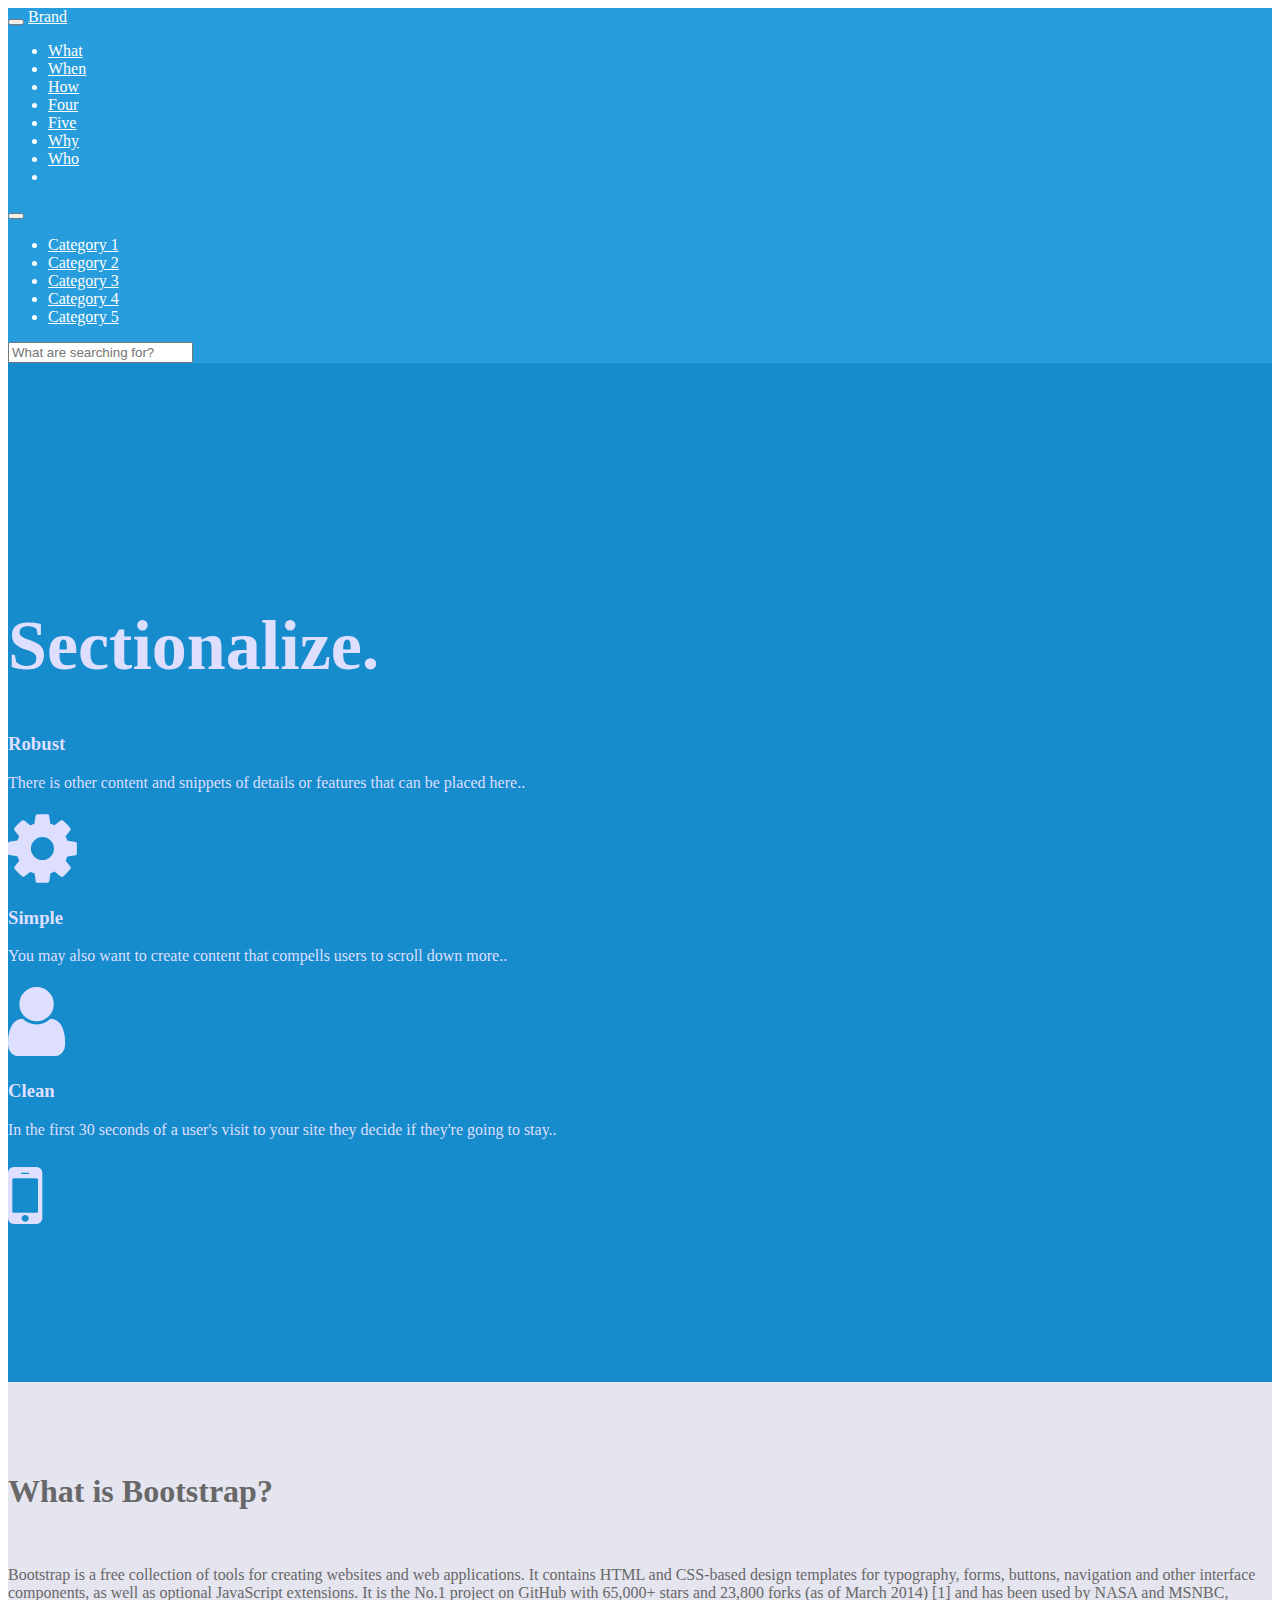
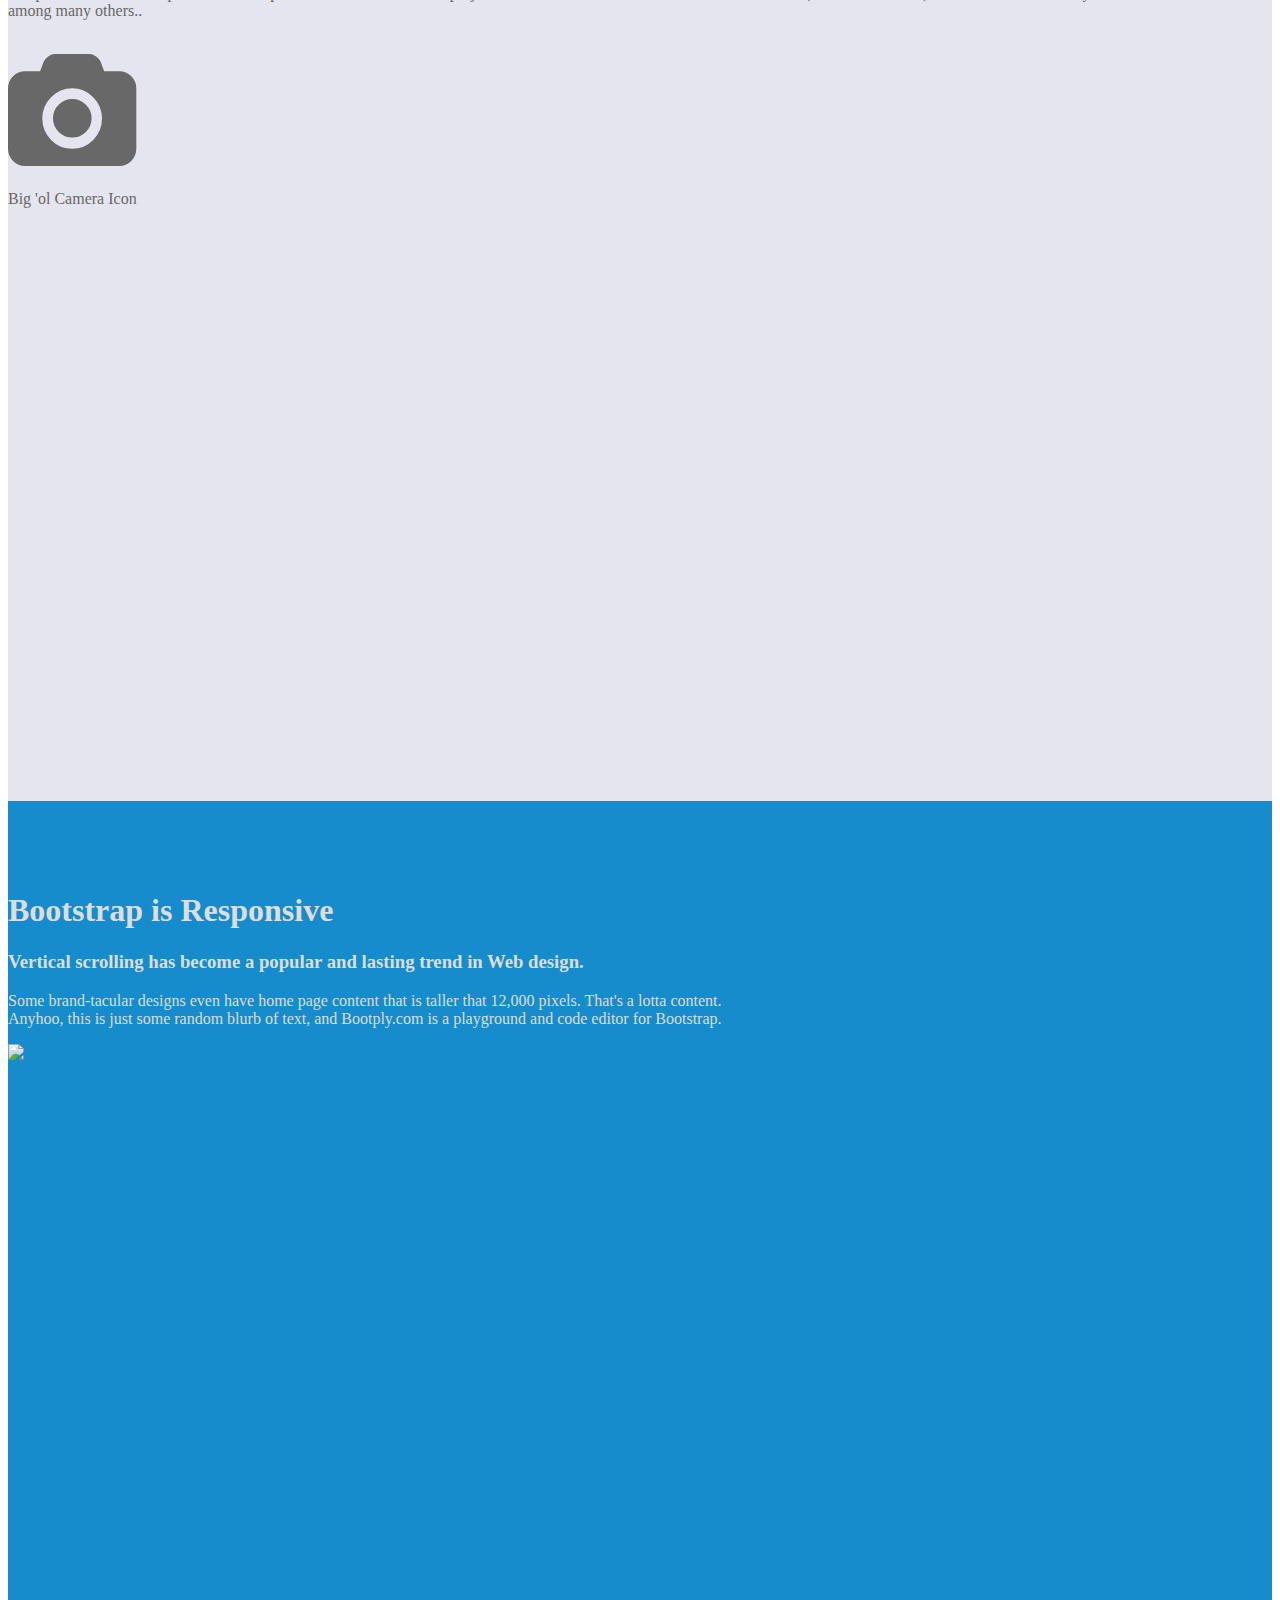
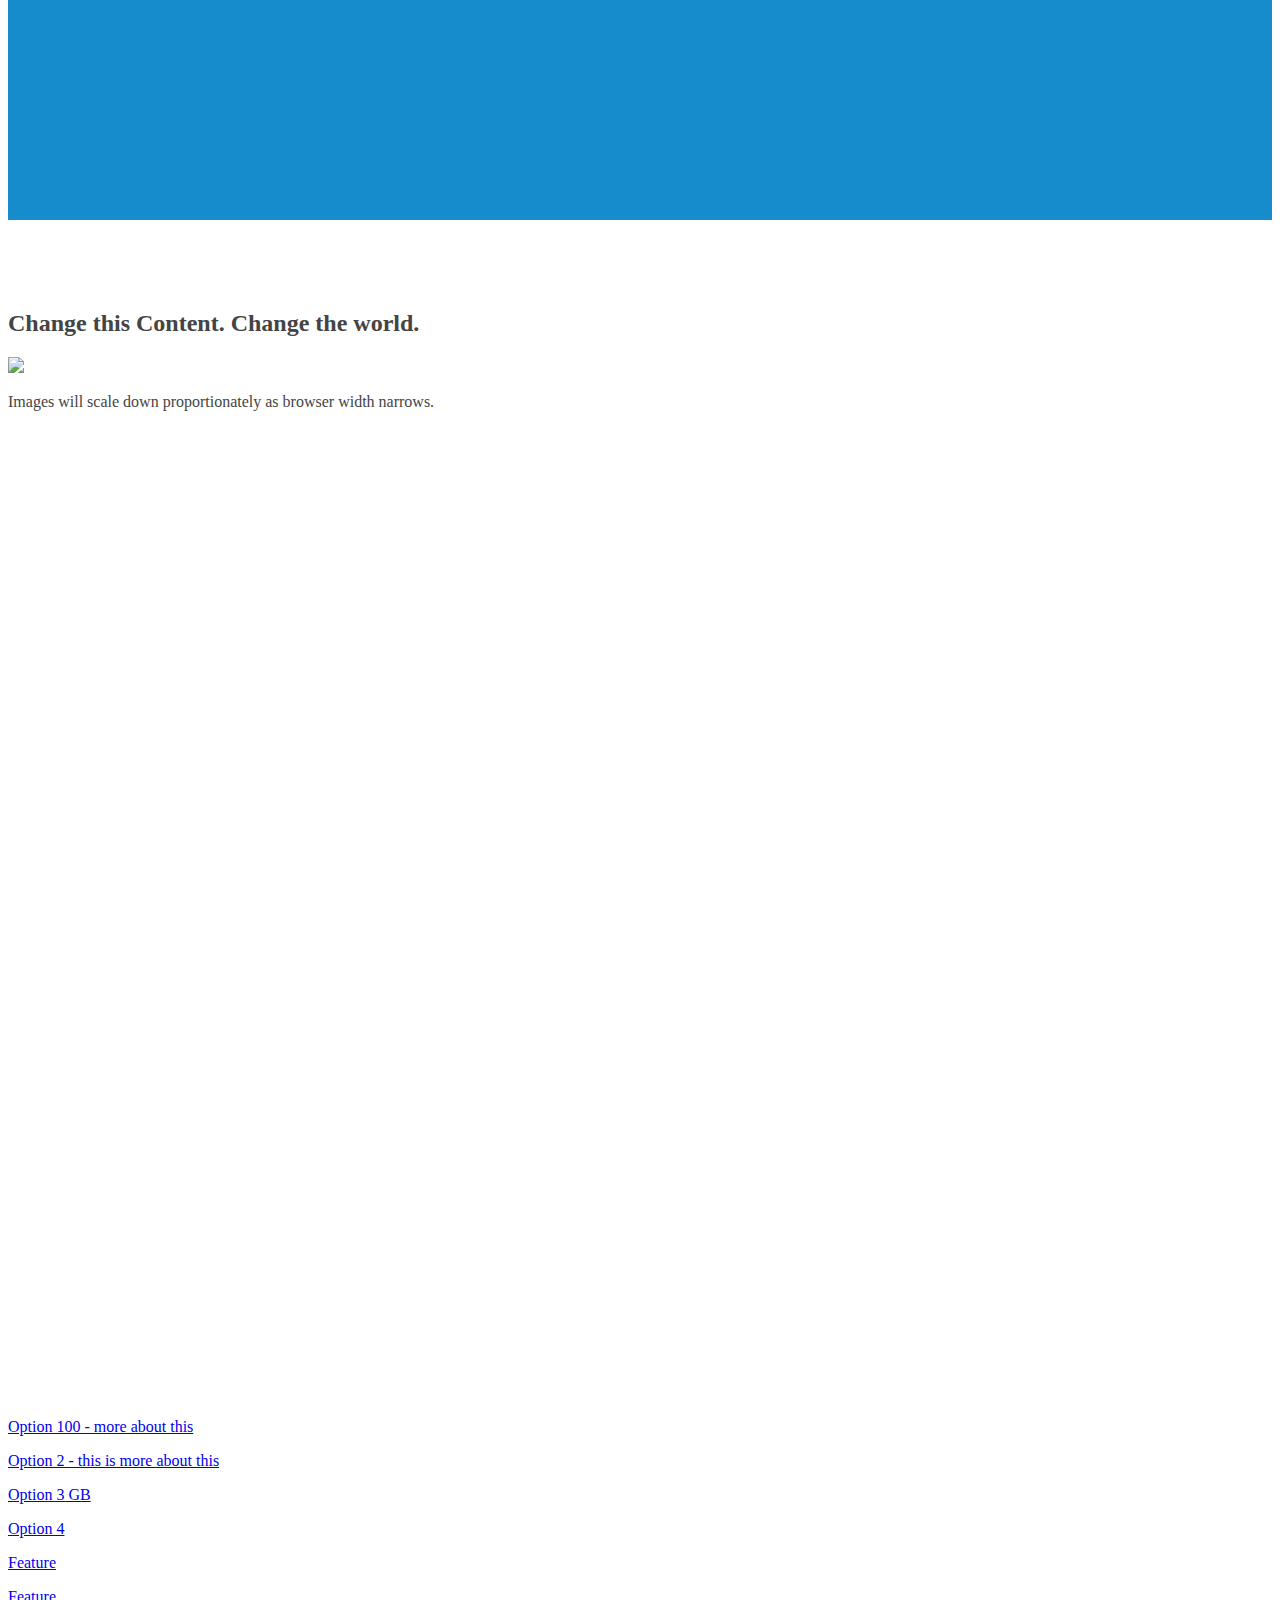
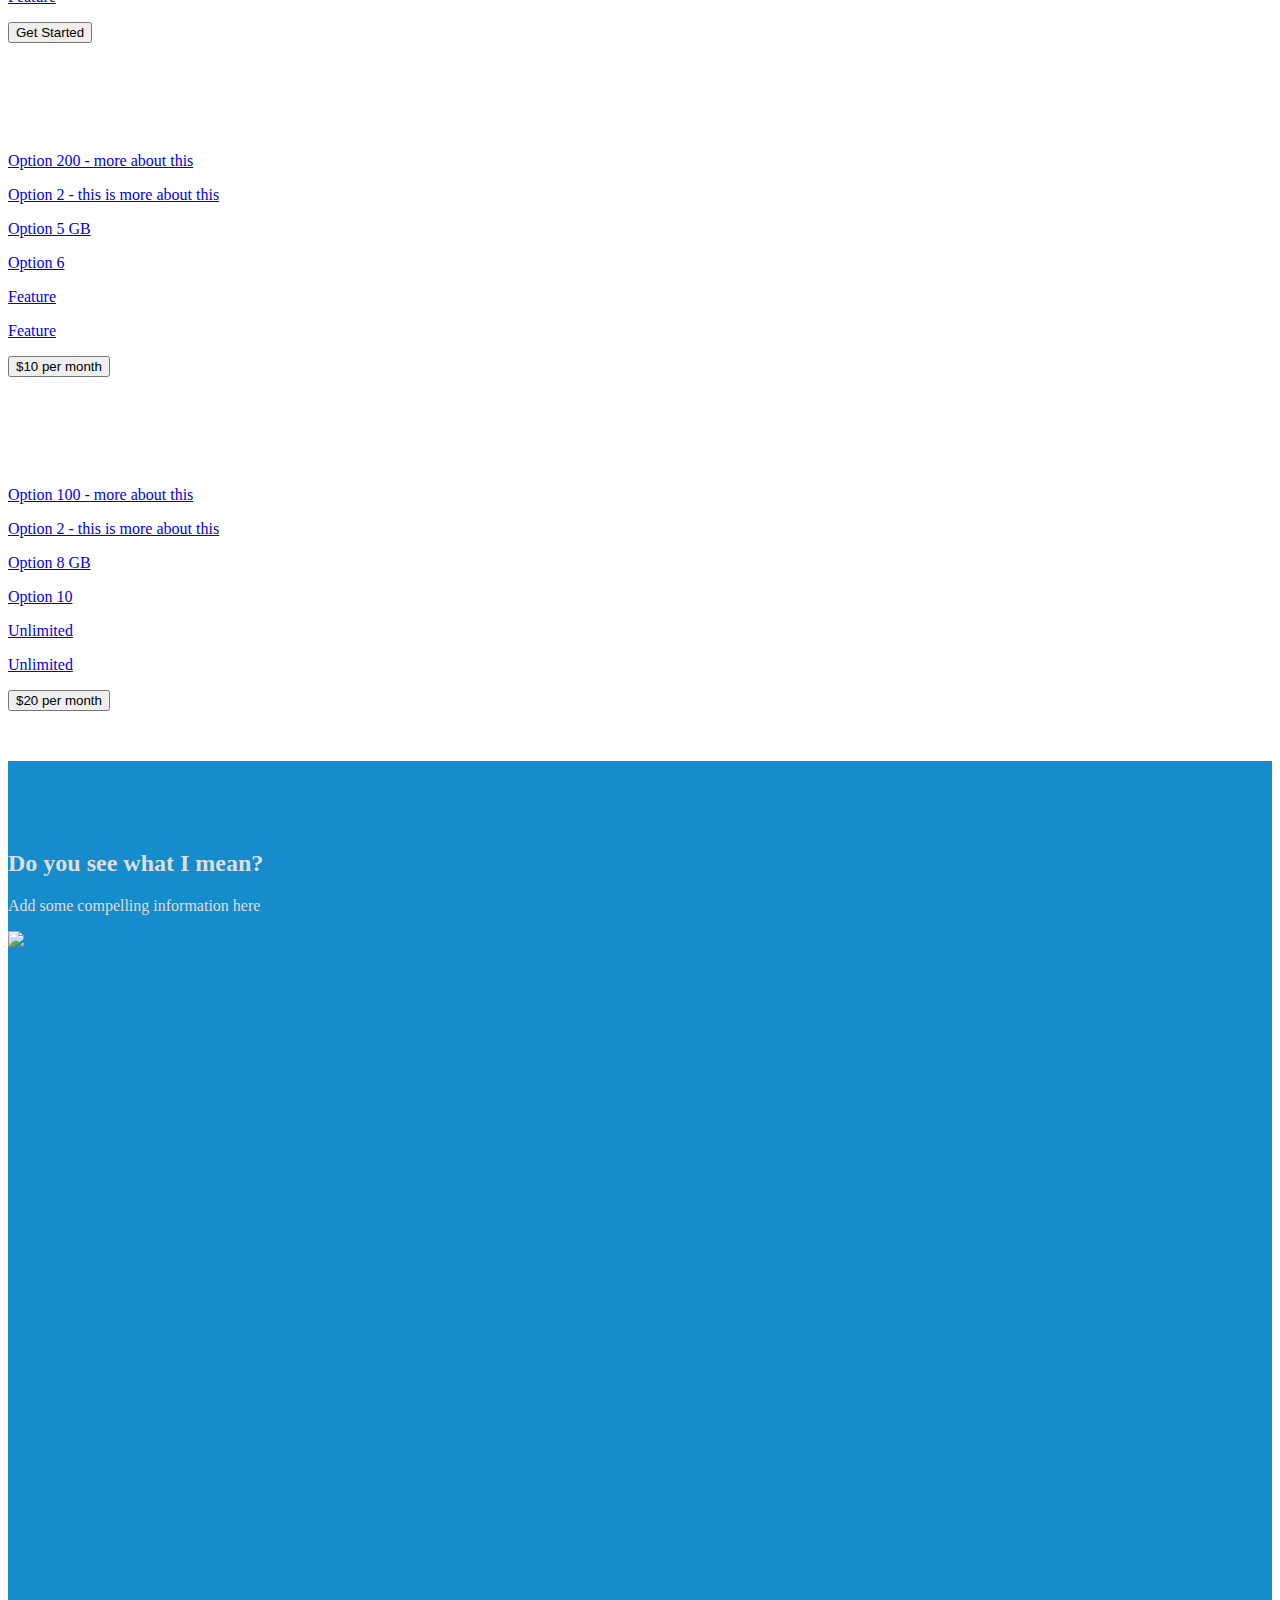
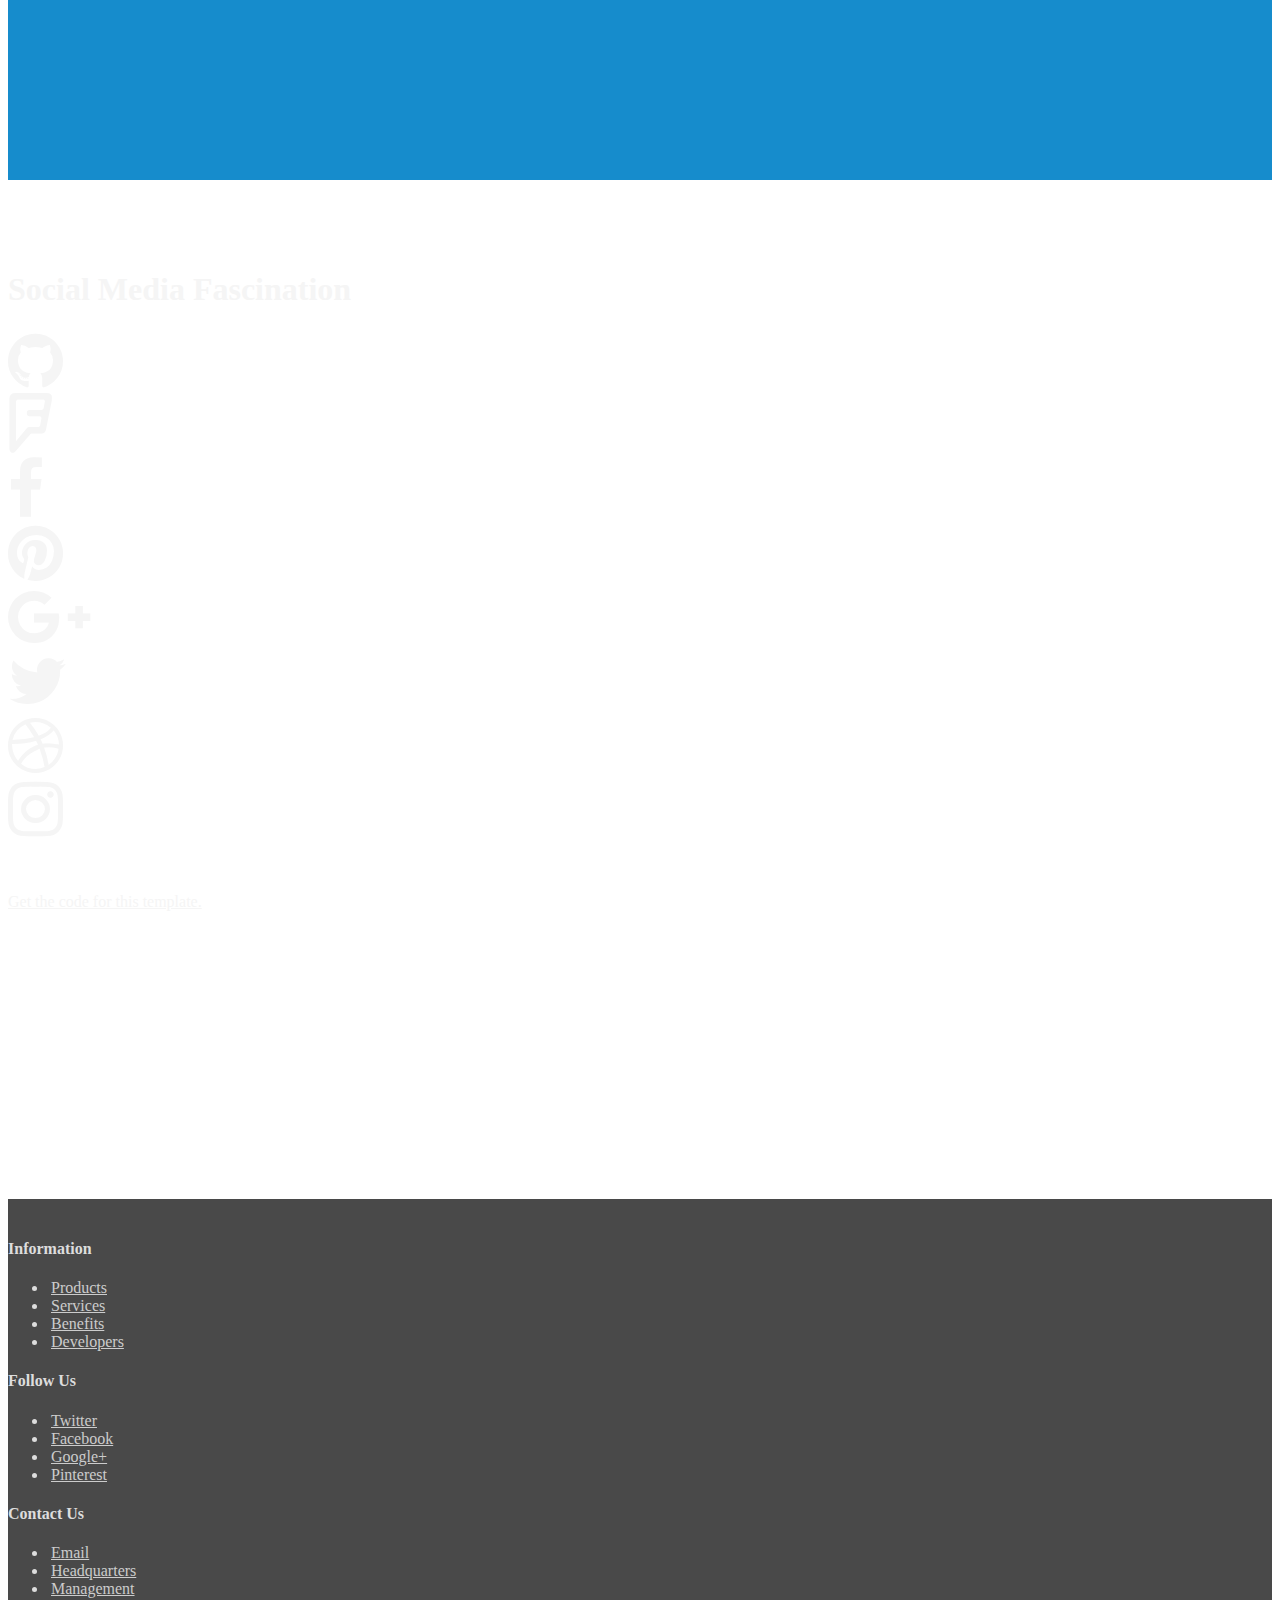
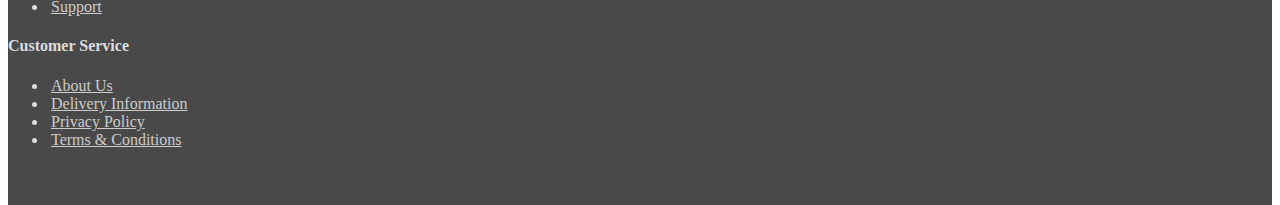
==== src/main/resources/cms/pages/sectionalize/sectionalize.html @ ee3214a8 "Sectionalize compiles" ====
<!DOCTYPE html>
<html lang="en">
<head>
    <meta http-equiv="content-type" content="text/html; charset=UTF-8" />
    <meta charset="utf-8" />
    <title>XP Sectionalize</title>
    <meta name="viewport" content="width=device-width, initial-scale=1, maximum-scale=1" />
    <link href="../../assets/css/styles.css" data-th-href="${portal.assetUrl({'_path=css/bootstrap.min.css'})}" rel="stylesheet" />
    <link href="//maxcdn.bootstrapcdn.com/font-awesome/4.3.0/css/font-awesome.min.css" rel="stylesheet" />
    <link href="../../assets/css/styles.css" data-th-href="${portal.assetUrl({'_path=css/styles.css'})}" rel="stylesheet" />
<!--
    <meta charset="UTF-8"/>
    <meta name="viewport" content="width=device-width, height=device-height, initial-scale=1.0, user-scalable=1"/>
    <title data-th-text="${pageTitle}">Enonic</title>
    <meta name="description" data-th-attr="content=${metaDescription}" content=""/>
    <link rel="shortcut icon" href="../../assets/img/favicon.ico" data-th-href="${portal.assetUrl({'_path=img/favicon.ico'})}" type="image/x-icon"/>
    <link rel="stylesheet" data-th-href="${portal.assetUrl({'_path=css/main-min.css'})}" href="/assets/css/main.css"/>
    -->
</head>
<body data-portal-component-type="page" data-th-class="${bodyModuleName}">
<nav class="navbar navbar-trans navbar-fixed-top" role="navigation">
    <div class="container">
        <div class="navbar-header">
            <button type="button" class="navbar-toggle" data-toggle="collapse" data-target="#navbar-collapsible">
                <span class="sr-only">Toggle navigation</span>
                <span class="icon-bar"></span>
                <span class="icon-bar"></span>
                <span class="icon-bar"></span>
            </button>
            <a class="navbar-brand" href="#">Brand</a>
        </div>
        <div class="navbar-collapse collapse" id="navbar-collapsible">
            <ul class="nav navbar-nav navbar-left">
                <li><a href="#section1">What</a></li>
                <li><a href="#section2">When</a></li>
                <li><a href="#section3">How</a></li>
                <li><a href="#section4">Four</a></li>
                <li><a href="#section5">Five</a></li>
                <li><a href="#section6">Why</a></li>
                <li><a href="#section7">Who</a></li>
                <li>&nbsp;</li>
            </ul>
            <form class="navbar-form">
                <div class="form-group" style="display:inline;">
                    <div class="input-group">
                        <div class="input-group-btn">
                            <button type="button" class="btn btn-default dropdown-toggle" data-toggle="dropdown"><span
                                    class="glyphicon glyphicon-chevron-down"></span></button>
                            <ul class="dropdown-menu">
                                <li><a href="#">Category 1</a></li>
                                <li><a href="#">Category 2</a></li>
                                <li><a href="#">Category 3</a></li>
                                <li><a href="#">Category 4</a></li>
                                <li><a href="#">Category 5</a></li>
                            </ul>
                        </div>
                        <input type="text" class="form-control" placeholder="What are searching for?" />
                        <span class="input-group-addon"><span class="glyphicon glyphicon-search"></span> </span>
                    </div>
                </div>
            </form>
        </div>
    </div>
</nav>

<section class="container-fluid" id="section1">
    <h1 class="text-center v-center">Sectionalize.</h1>

    <div class="container">
        <div class="row">
            <div class="col-sm-4">
                <div class="row">
                    <div class="col-sm-10 col-sm-offset-2 text-center"><h3>Robust</h3>

                        <p>There is other content and snippets of details or features that can be placed here..</p><i
                                class="fa fa-cog fa-5x"></i></div>
                </div>
            </div>
            <div class="col-sm-4 text-center">
                <div class="row">
                    <div class="col-sm-10 col-sm-offset-1 text-center"><h3>Simple</h3>

                        <p>You may also want to create content that compells users to scroll down more..</p><i
                                class="fa fa-user fa-5x"></i></div>
                </div>
            </div>
            <div class="col-sm-4 text-center">
                <div class="row">
                    <div class="col-sm-10 text-center"><h3>Clean</h3>

                        <p>In the first 30 seconds of a user's visit to your site they decide if they're going to
                            stay..</p><i class="fa fa-mobile fa-5x"></i></div>
                </div>
            </div>
        </div>
        <!--/row-->
        <div class="row"><br /></div>
    </div>
    <!--/container-->
</section>

<section class="container-fluid" id="section2">
    <div class="row">
        <div class="col-sm-8 col-sm-offset-2 text-center">
            <h1>What is Bootstrap?</h1>
            <br />

            <p class="lead">Bootstrap is a free collection of tools for creating websites and web applications. It
                contains HTML and CSS-based design templates for typography, forms, buttons, navigation and other
                interface components, as well as optional JavaScript extensions. It is the No.1 project on GitHub with
                65,000+ stars and 23,800 forks (as of March 2014) [1] and has been used by NASA and MSNBC, among many
                others..</p>
            <br />
            <i style="font-size:120px" class="fa fa-camera fa-5x"></i>

            <p>Big 'ol Camera Icon</p>
        </div>
    </div>
</section>

<section class="container-fluid" id="section3">
    <h1 class="text-center">Bootstrap is Responsive</h1>

    <div class="row">
        <div class="col-sm-6 col-sm-offset-3">
            <h3 class="text-center">Vertical scrolling has become a popular and lasting trend in Web design.</h3>

            <div class="row">
                <div class="col-xs-4 col-xs-offset-1">Some brand-tacular designs even have home page content that is
                    taller that 12,000 pixels. That's a lotta content.
                </div>
                <div class="col-xs-2"></div>
                <div class="col-xs-4 text-right">Anyhoo, this is just some random blurb of text, and Bootply.com is a
                    playground and code editor for Bootstrap.
                </div>
            </div>
            <p class="text-center">
                <img src="/assets/example/img_mtnpeople.png" class="img-responsive center-block " />
            </p>
        </div>
    </div>
</section>

<section class="container-fluid" id="section4">
    <h2 class="text-center">Change this Content. Change the world.</h2>

    <div class="row">
        <div class="col-sm-8 col-sm-offset-2">
            <img src="/assets/example/bg_smartphones.jpg" class="img-responsive center-block " />

            <p class="text-center">Images will scale down proportionately as browser width narrows.</p>
        </div>
    </div>
</section>

<section class="container-fluid" id="section5">
    <div class="col-sm-10 col-sm-offset-1">
        <div class="container">
            <div class="row">
                <div class="col-sm-4 col-xs-12">
                    <div class="list-group">
                        <a href="#" class="list-group-item active">
                            <h2 class="list-group-item-heading">Basic</h2>
                            <h6>Free to get started</h6>
                        </a>
                        <a href="#" class="list-group-item">
                            <p class="list-group-item-text">Option 100 - more about this</p>
                        </a>
                        <a href="#" class="list-group-item">
                            <p class="list-group-item-text">Option 2 - this is more about this</p>
                        </a>
                        <a href="#" class="list-group-item">
                            <p class="list-group-item-text">Option 3 GB</p>
                        </a>
                        <a href="#" class="list-group-item">
                            <p class="list-group-item-text">Option 4</p>
                        </a>
                        <a href="#" class="list-group-item">
                            <p class="list-group-item-text">Feature</p>
                        </a>
                        <a href="#" class="list-group-item">
                            <p class="list-group-item-text">Feature</p>
                        </a>
                        <a href="#" class="list-group-item">
                            <button class="btn btn-primary btn-lg btn-block">Get Started</button>
                        </a>
                    </div>
                </div>
                <!--/left-->

                <div class="col-sm-4 col-xs-12">
                    <div class="list-group text-center">
                        <a href="#" class="list-group-item active">
                            <h2 class="list-group-item-heading">Better</h2>
                            <h6>Most popular plan</h6>
                        </a>
                        <a href="#" class="list-group-item">
                            <p class="list-group-item-text">Option 200 - more about this</p>
                        </a>
                        <a href="#" class="list-group-item">
                            <p class="list-group-item-text">Option 2 - this is more about this</p>
                        </a>
                        <a href="#" class="list-group-item">
                            <p class="list-group-item-text">Option 5 GB</p>
                        </a>
                        <a href="#" class="list-group-item">
                            <p class="list-group-item-text">Option 6</p>
                        </a>
                        <a href="#" class="list-group-item">
                            <p class="list-group-item-text">Feature</p>
                        </a>
                        <a href="#" class="list-group-item">
                            <p class="list-group-item-text">Feature</p>
                        </a>
                        <a href="#" class="list-group-item">
                            <button class="btn btn-default btn-lg btn-block">$10 per month</button>
                        </a>
                    </div>
                </div>
                <!--/middle-->

                <div class="col-sm-4 col-xs-12">
                    <div class="list-group text-right">
                        <a href="#" class="list-group-item active">
                            <h2 class="list-group-item-heading">Best</h2>
                            <h6>For enterprise grade</h6>
                        </a>
                        <a href="#" class="list-group-item">
                            <p class="list-group-item-text">Option 100 - more about this</p>
                        </a>
                        <a href="#" class="list-group-item">
                            <p class="list-group-item-text">Option 2 - this is more about this</p>
                        </a>
                        <a href="#" class="list-group-item">
                            <p class="list-group-item-text">Option 8 GB</p>
                        </a>
                        <a href="#" class="list-group-item">
                            <p class="list-group-item-text">Option 10</p>
                        </a>
                        <a href="#" class="list-group-item">
                            <p class="list-group-item-text">Unlimited</p>
                        </a>
                        <a href="#" class="list-group-item">
                            <p class="list-group-item-text">Unlimited</p>
                        </a>
                        <a href="#" class="list-group-item">
                            <button class="btn btn-default btn-lg btn-block">$20 per month</button>
                        </a>
                    </div>
                </div>
                <!--/right-->

            </div>
            <!--/row-->
        </div>
        <!--/container-->
    </div>
</section>

<section class="container-fluid" id="section6">
    <h2 class="text-center">Do you see what I mean?</h2>

    <p class="text-center lead">Add some compelling information here</p>
    <img src="/assets/example/bg_iphone.png" class="img-responsive center-block " />

</section>

<section class="container" id="section7">
    <h1 class="text-center">Social Media Fascination</h1>

    <div class="row">
        <!--fontawesome icons-->
        <div class="col-sm-1 col-sm-offset-2 col-xs-4 text-center">
            <i class="fa fa-github fa-4x"></i>
        </div>
        <div class="col-sm-1 col-xs-4 text-center">
            <i class="fa fa-foursquare fa-4x"></i>
        </div>
        <div class="col-sm-1 col-xs-4 text-center">
            <i class="fa fa-facebook fa-4x"></i>
        </div>
        <div class="col-sm-1 col-xs-4 text-center">
            <i class="fa fa-pinterest fa-4x"></i>
        </div>
        <div class="col-sm-1 col-xs-4 text-center">
            <i class="fa fa-google-plus fa-4x"></i>
        </div>
        <div class="col-sm-1 col-xs-4 text-center">
            <i class="fa fa-twitter fa-4x"></i>
        </div>
        <div class="col-sm-1 col-xs-4 text-center">
            <i class="fa fa-dribbble fa-4x"></i>
        </div>
        <div class="col-sm-1 col-xs-4 text-center">
            <i class="fa fa-instagram fa-4x"></i>
        </div>
    </div>
    <!--/row-->
    <div class="row">
        <div class="col-md-12 text-center">
            <br /><br />

            <p>
                <a href="http://www.bootstrapzero.com/bootstrap-template/sectionalize">Get the code for this
                    template.</a>
            </p>
        </div>
    </div>
</section>

<footer id="footer">
    <div class="container">
        <div class="row">
            <div class="col-xs-6 col-sm-6 col-md-3 column">
                <h4>Information</h4>
                <ul class="nav">
                    <li><a href="about-us.html">Products</a></li>
                    <li><a href="about-us.html">Services</a></li>
                    <li><a href="about-us.html">Benefits</a></li>
                    <li><a href="elements.html">Developers</a></li>
                </ul>
            </div>
            <div class="col-xs-6 col-md-3 column">
                <h4>Follow Us</h4>
                <ul class="nav">
                    <li><a href="#">Twitter</a></li>
                    <li><a href="#">Facebook</a></li>
                    <li><a href="#">Google+</a></li>
                    <li><a href="#">Pinterest</a></li>
                </ul>
            </div>
            <div class="col-xs-6 col-md-3 column">
                <h4>Contact Us</h4>
                <ul class="nav">
                    <li><a href="#">Email</a></li>
                    <li><a href="#">Headquarters</a></li>
                    <li><a href="#">Management</a></li>
                    <li><a href="#">Support</a></li>
                </ul>
            </div>
            <div class="col-xs-6 col-md-3 column">
                <h4>Customer Service</h4>
                <ul class="nav">
                    <li><a href="#">About Us</a></li>
                    <li><a href="#">Delivery Information</a></li>
                    <li><a href="#">Privacy Policy</a></li>
                    <li><a href="#">Terms &amp; Conditions</a></li>
                </ul>
            </div>
        </div>
        <!--/row-->
    </div>
</footer>

<!-- script references -->
<script src="//ajax.googleapis.com/ajax/libs/jquery/2.0.2/jquery.min.js"></script>
<script src="js/bootstrap.min.js"></script>
<script src="js/scripts.js"></script>
</body>
</html>
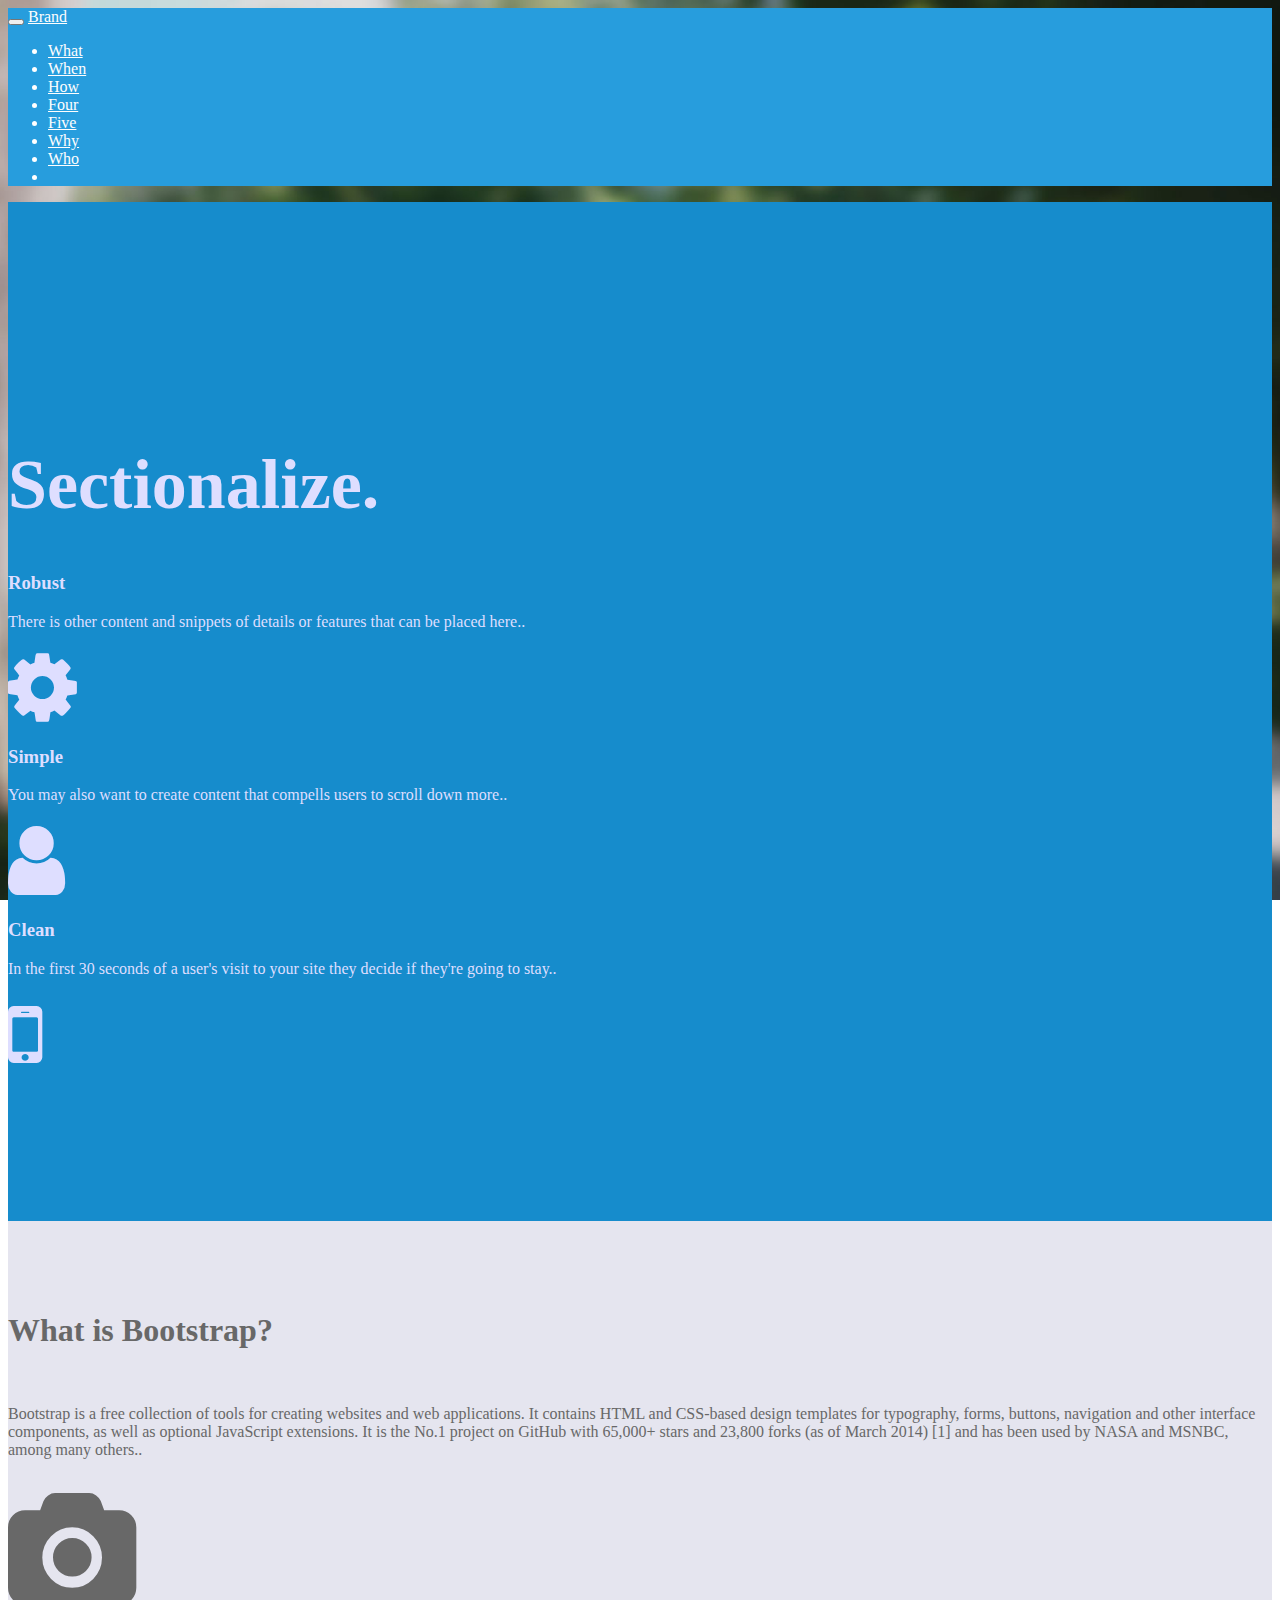
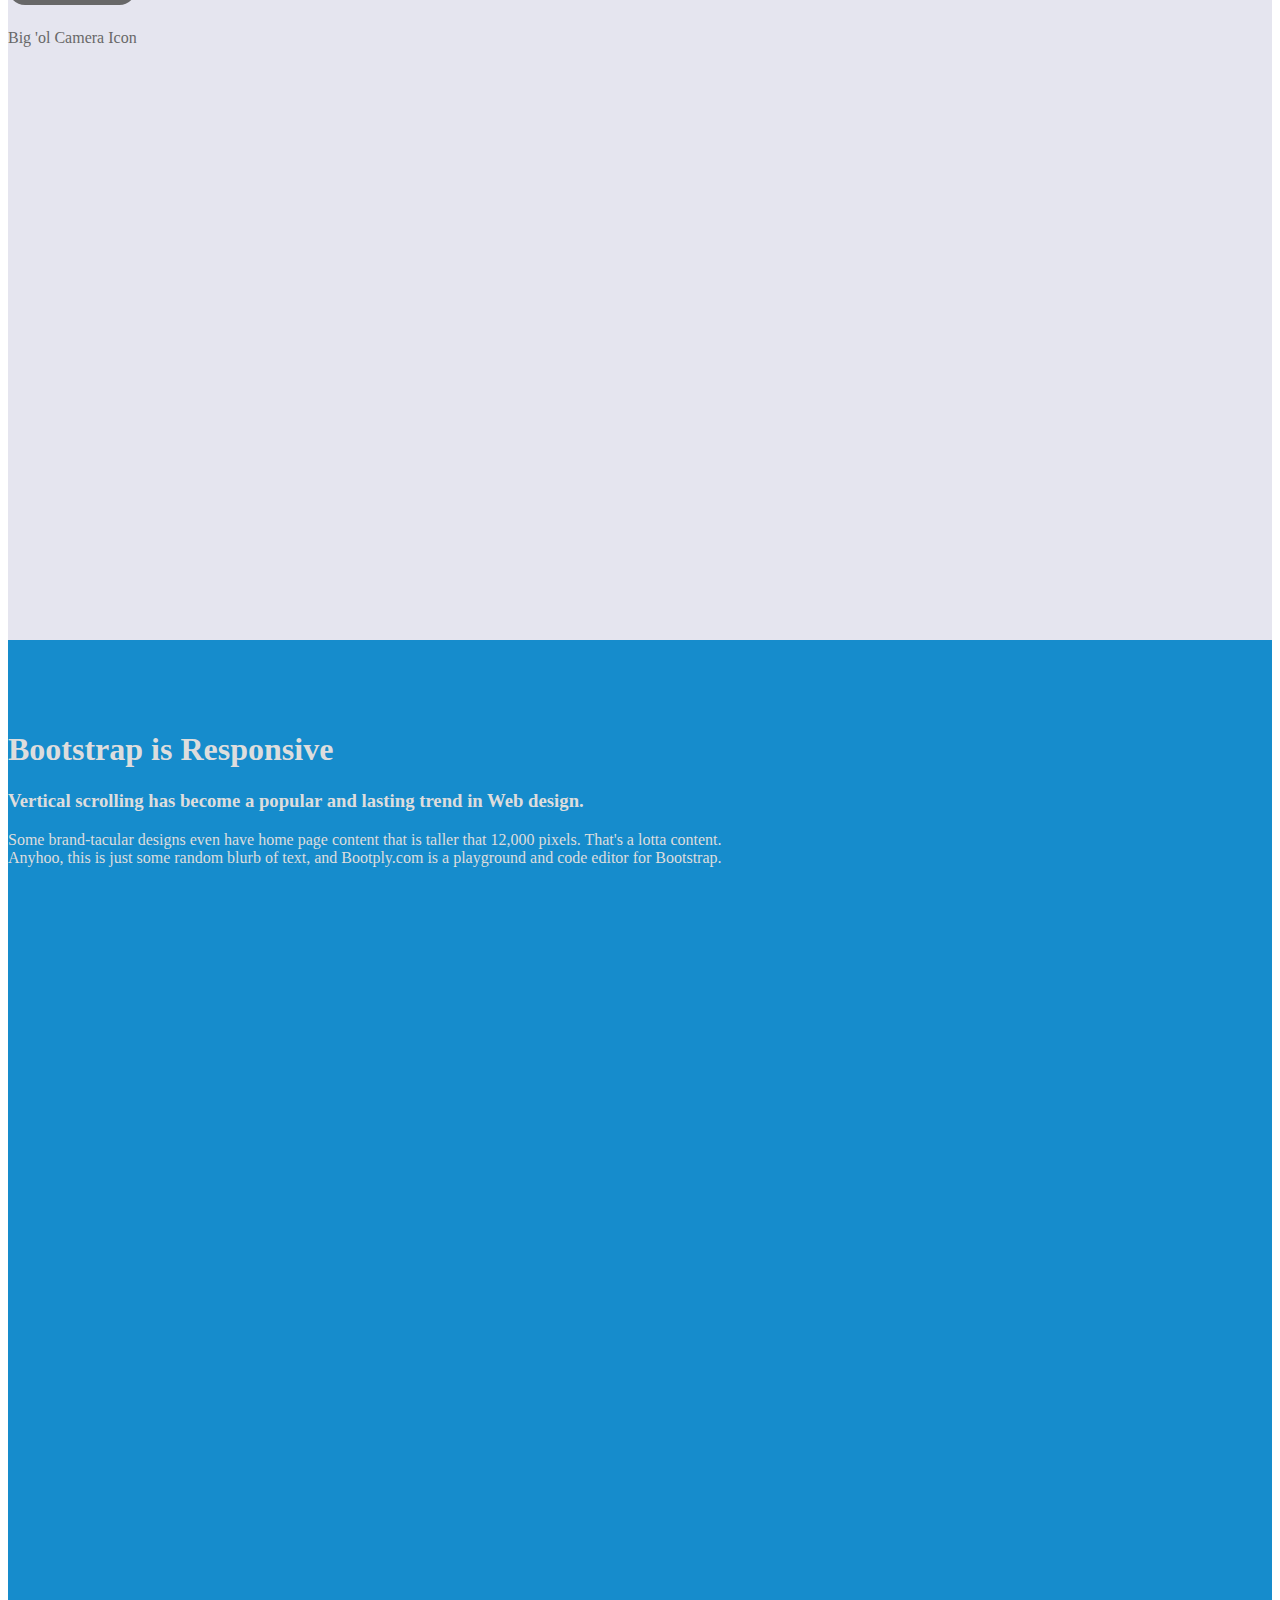
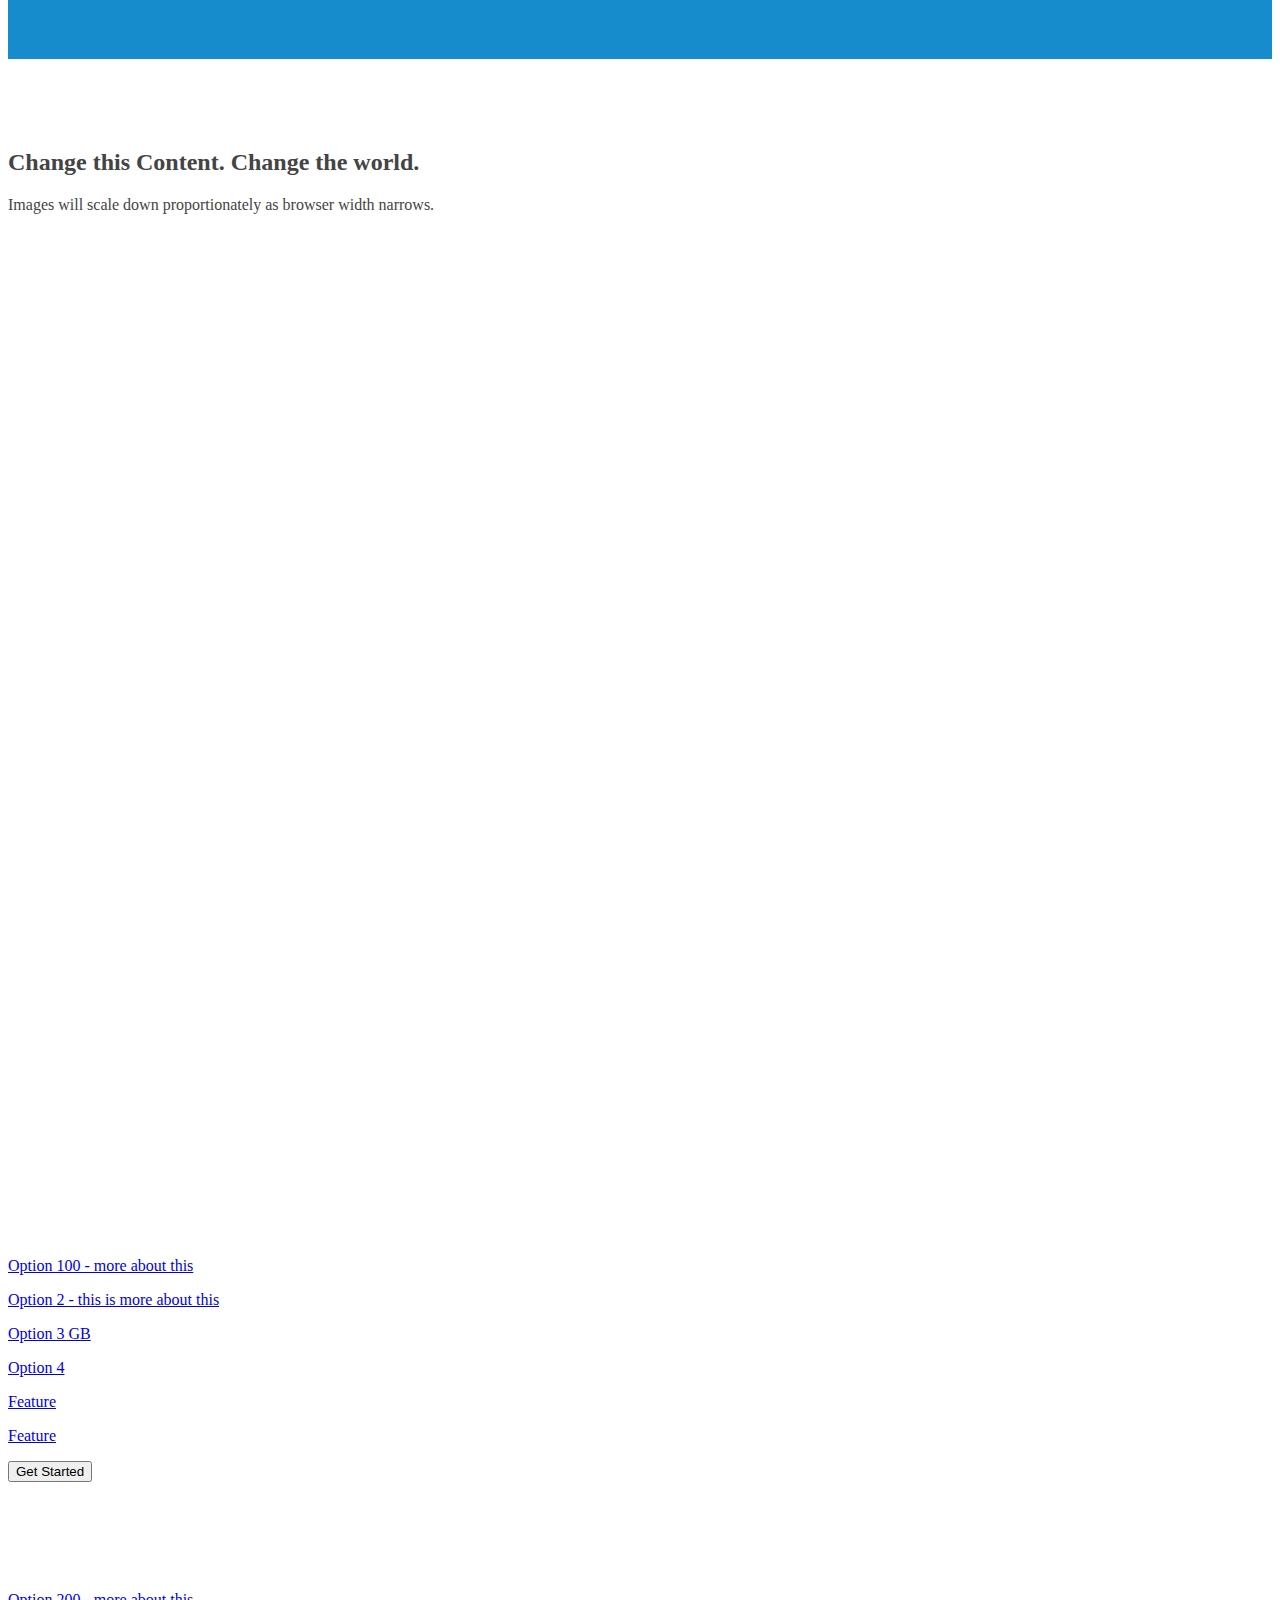
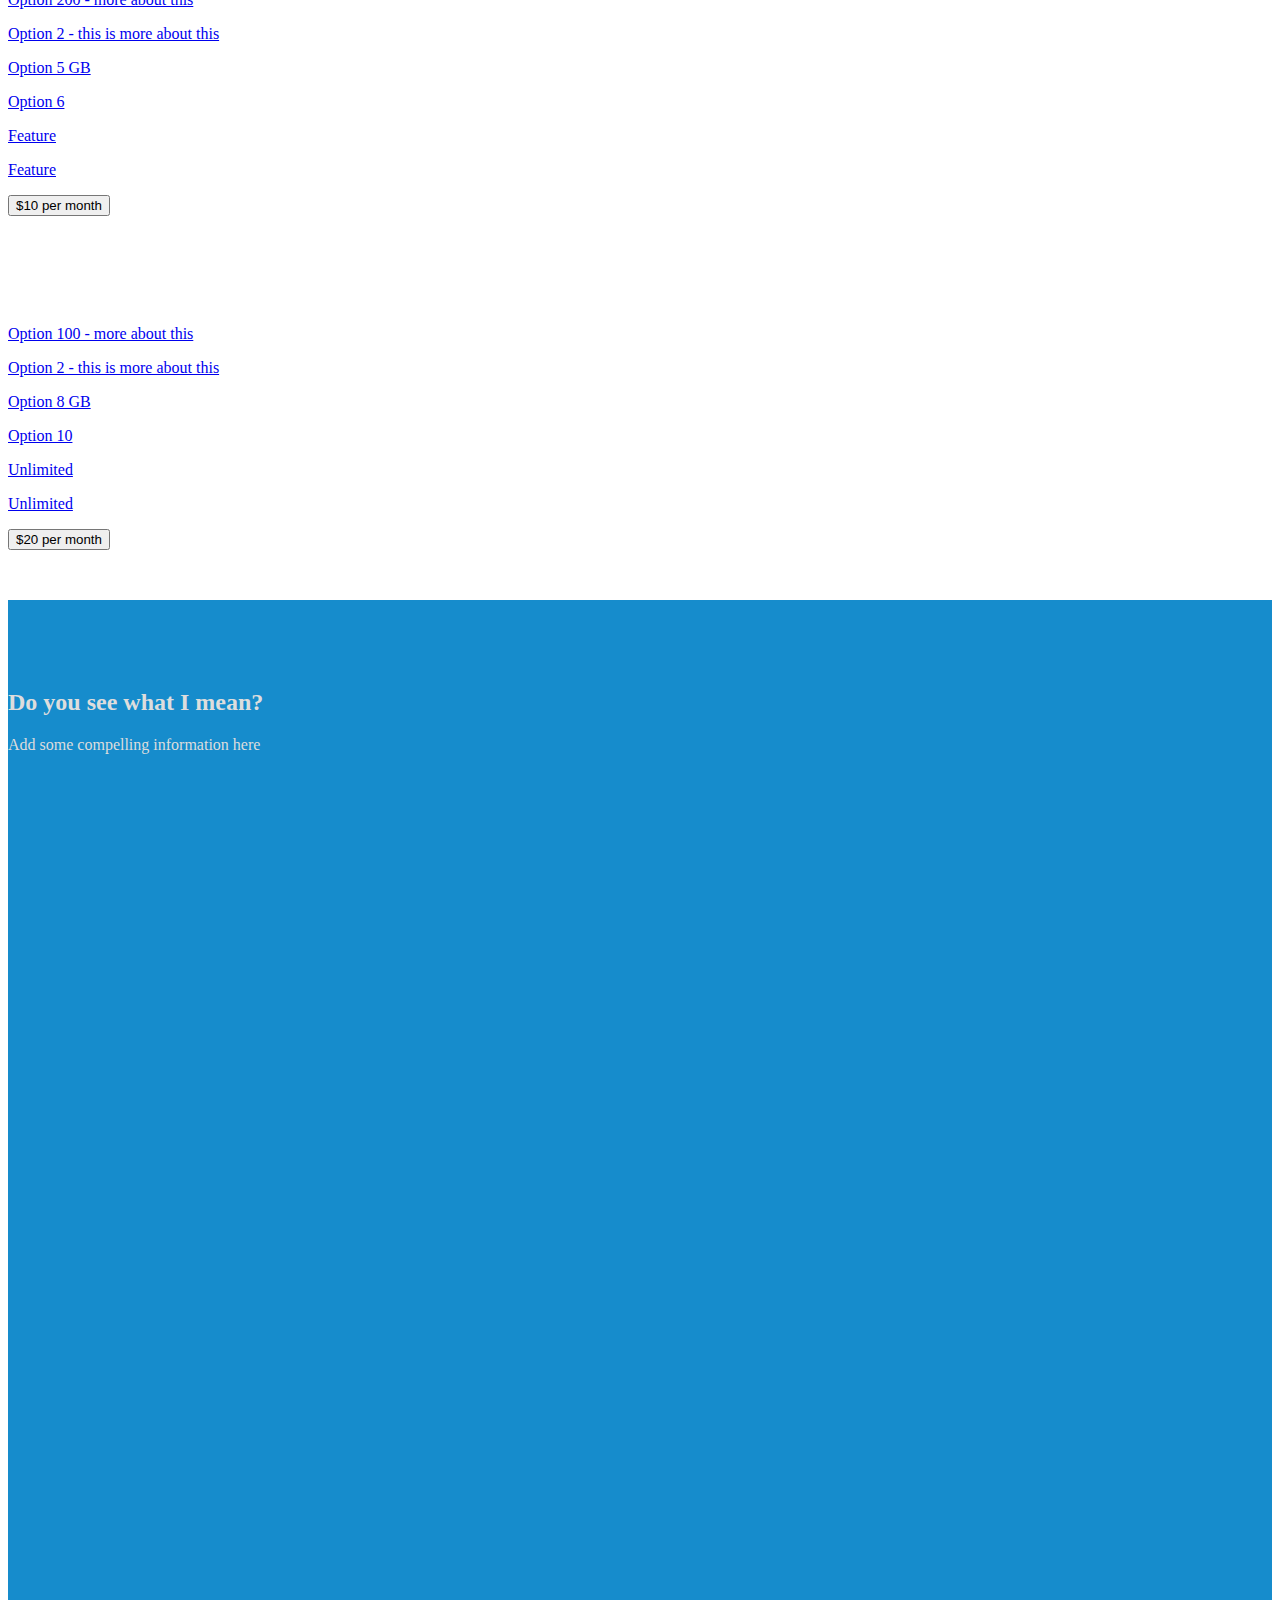
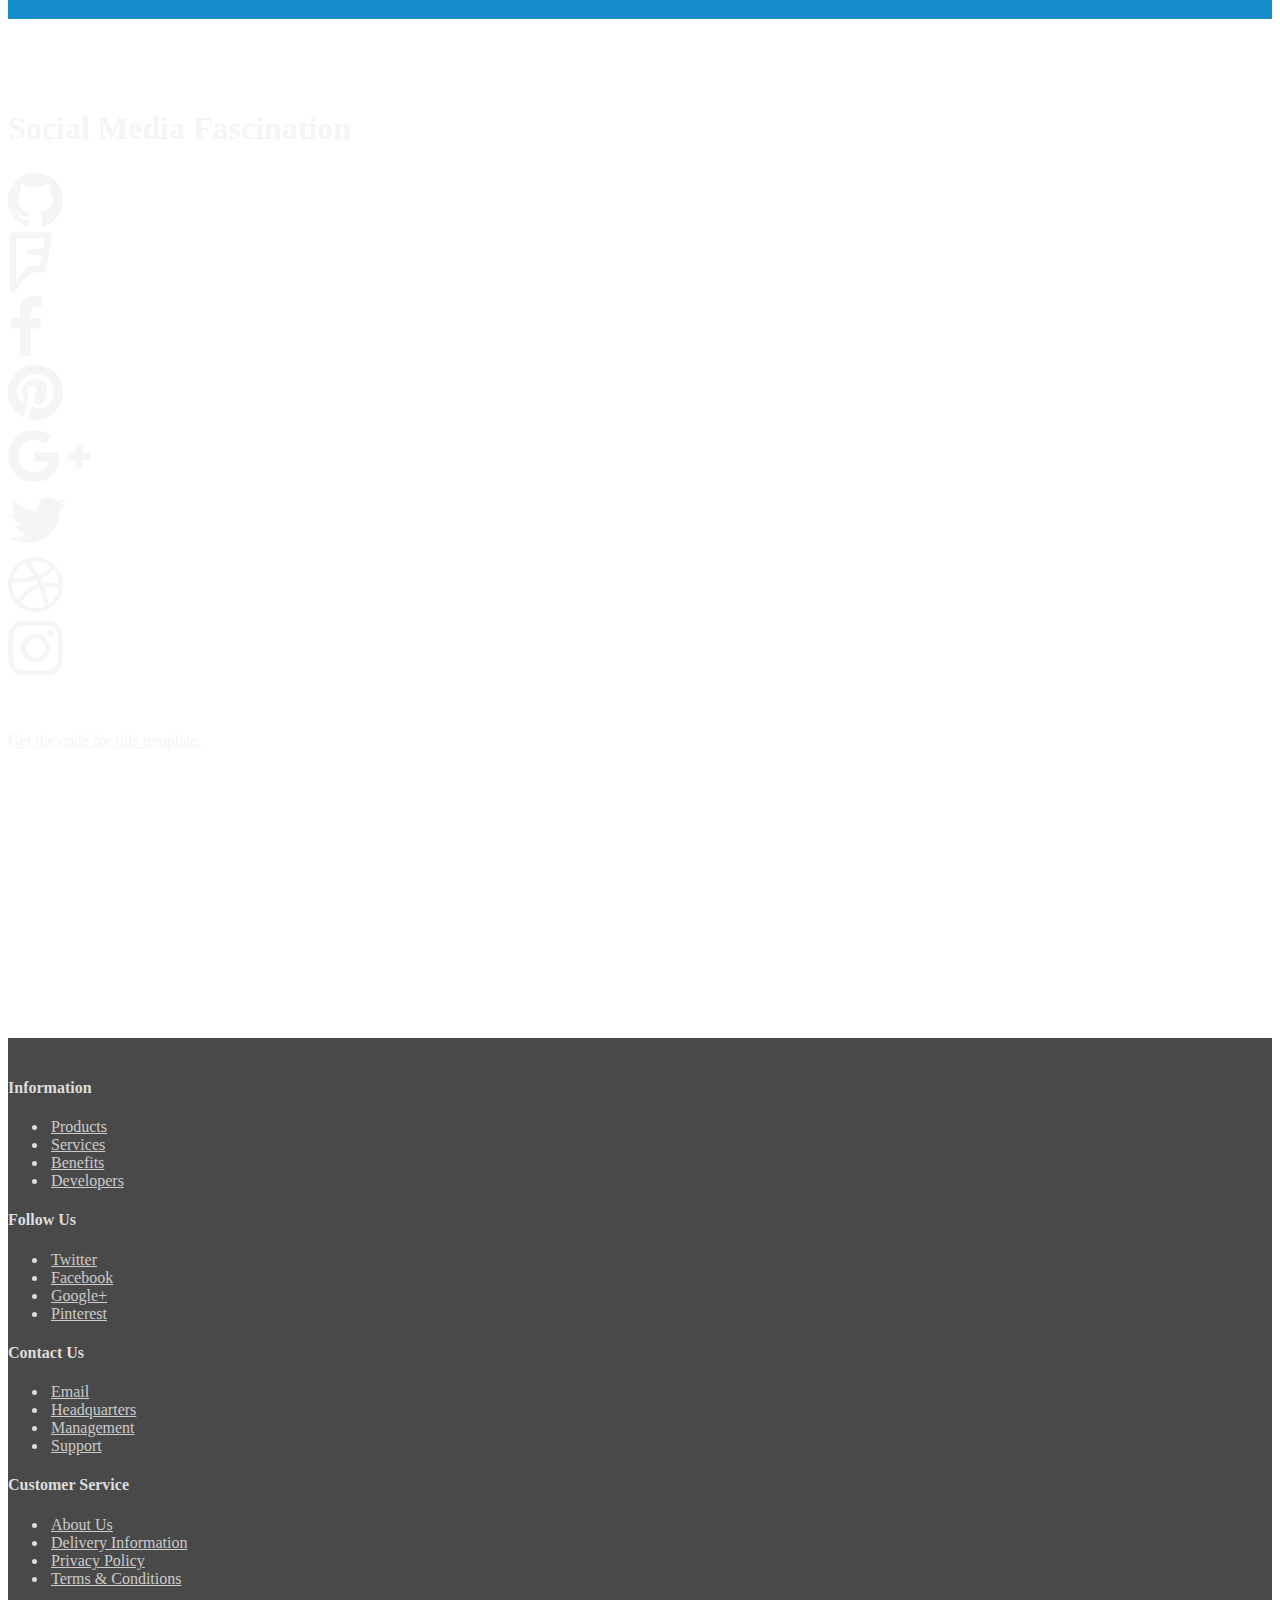
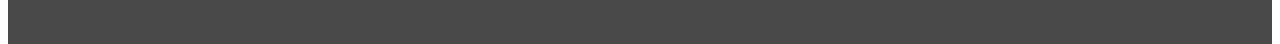
==== commit 3854e639: "Updated bootstrap and fixed paths in sectionalize.html" ====
--- a/src/main/resources/cms/pages/sectionalize/sectionalize.html
+++ b/src/main/resources/cms/pages/sectionalize/sectionalize.html
@@ -3,7 +3,7 @@
 <head>
     <meta http-equiv="content-type" content="text/html; charset=UTF-8" />
     <meta charset="utf-8" />
-    <title>XP Sectionalize</title>
+    <title data-th-text="${pageTitle}">Title</title>
     <meta name="viewport" content="width=device-width, initial-scale=1, maximum-scale=1" />
     <link href="../../assets/css/styles.css" data-th-href="${portal.assetUrl({'_path=css/bootstrap.min.css'})}" rel="stylesheet" />
     <link href="//maxcdn.bootstrapcdn.com/font-awesome/4.3.0/css/font-awesome.min.css" rel="stylesheet" />
@@ -40,7 +40,7 @@
                 <li><a href="#section7">Who</a></li>
                 <li>&nbsp;</li>
             </ul>
-            <form class="navbar-form">
+            <!--<form class="navbar-form">
                 <div class="form-group" style="display:inline;">
                     <div class="input-group">
                         <div class="input-group-btn">
@@ -58,7 +58,7 @@
                         <span class="input-group-addon"><span class="glyphicon glyphicon-search"></span> </span>
                     </div>
                 </div>
-            </form>
+            </form>-->
         </div>
     </div>
 </nav>
@@ -135,7 +135,6 @@
                 </div>
             </div>
             <p class="text-center">
-                <img src="/assets/example/img_mtnpeople.png" class="img-responsive center-block " />
             </p>
         </div>
     </div>
@@ -146,8 +145,6 @@
 
     <div class="row">
         <div class="col-sm-8 col-sm-offset-2">
-            <img src="/assets/example/bg_smartphones.jpg" class="img-responsive center-block " />
-
             <p class="text-center">Images will scale down proportionately as browser width narrows.</p>
         </div>
     </div>
@@ -261,8 +258,6 @@
     <h2 class="text-center">Do you see what I mean?</h2>
 
     <p class="text-center lead">Add some compelling information here</p>
-    <img src="/assets/example/bg_iphone.png" class="img-responsive center-block " />
-
 </section>
 
 <section class="container" id="section7">
@@ -354,7 +349,7 @@
 
 <!-- script references -->
 <script src="//ajax.googleapis.com/ajax/libs/jquery/2.0.2/jquery.min.js"></script>
-<script src="js/bootstrap.min.js"></script>
-<script src="js/scripts.js"></script>
+<script src="../../assets/js/bootstrap.min.js" data-th-src="${portal.assetUrl({'_path=js/bootstrap.min.js'})}"></script>
+<script src="../../assets/js/scripts.js" data-th-src="${portal.assetUrl({'_path=js/scripts.js'})}"></script>
 </body>
 </html>